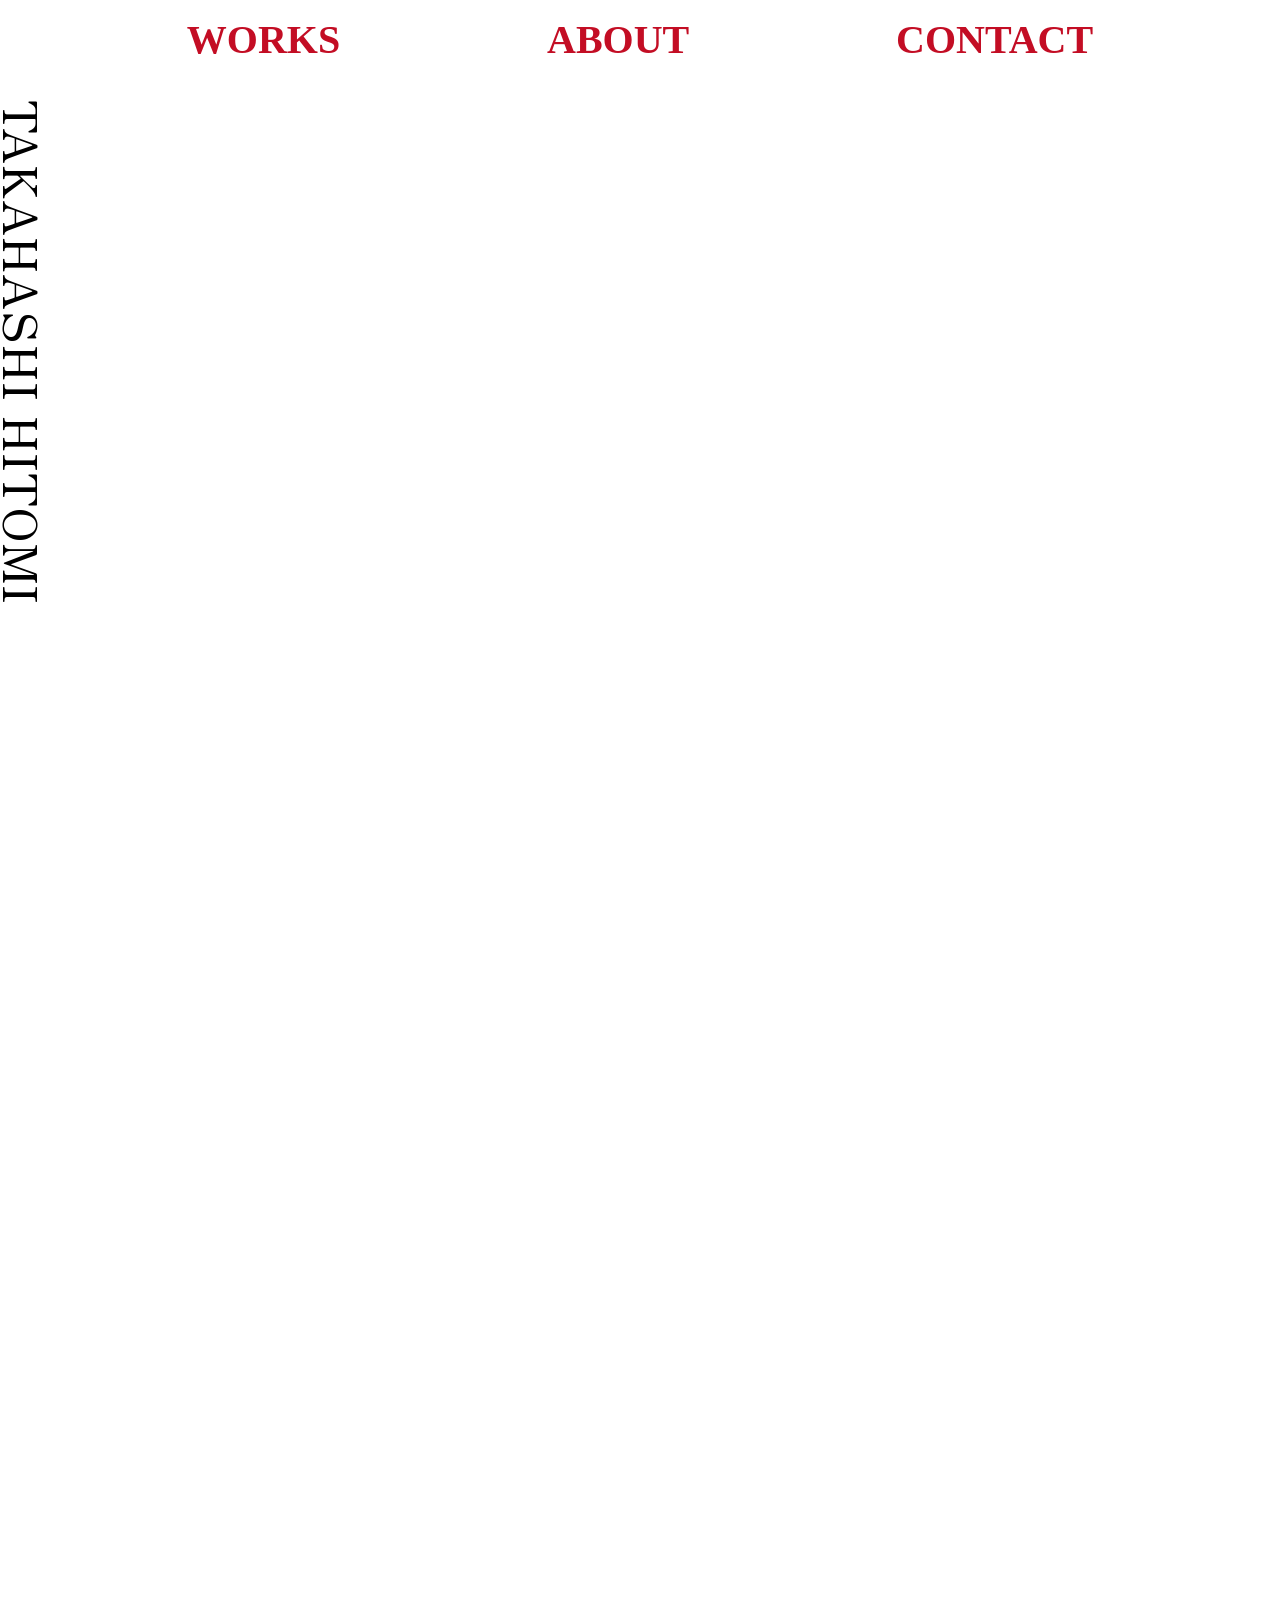
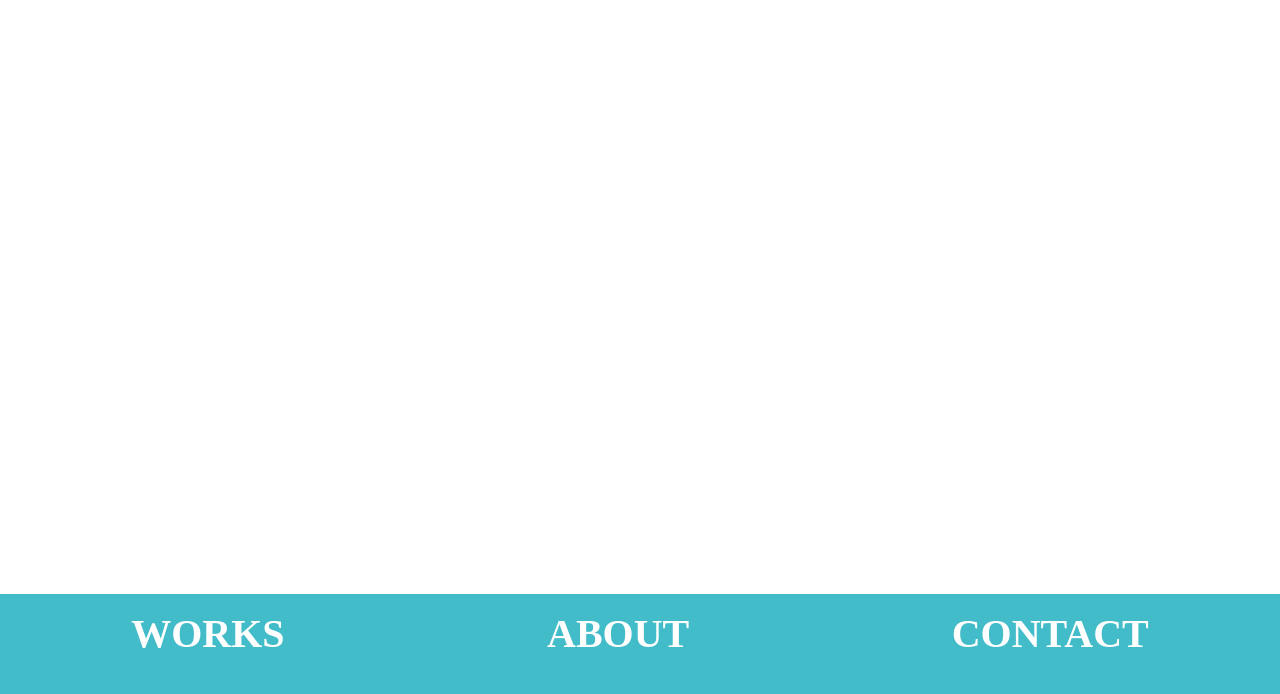
==== index.html @ ea22edf7 "Add files via upload" ====
<!DOCTYPE HTML>
<html lang="ja">
<head>
<meta charset="utf-8">
<meta name="description" content="髙橋仁美のポートフォリオ">
<link rel="shortcut icon" href="img/favicon.ico">
<title>HITOMI　PORTFOLIO</title>
<link href="css/reset.css" rel="stylesheet">
<link href="css/style.css" rel="stylesheet">
<!--jQuery本体-->
<!--<script src="js/jquery.bxslider.min.js"></script>-->
<script src="js/jquery-1.11.2.min.js"></script>
<script src="js/function.js"></script>
<link rel="stylesheet" href="https://cdn.jsdelivr.net/npm/swiper@11/swiper-bundle.min.css" />
<link href="https://fonts.googleapis.com/css2?family=Zen+Old+Mincho:wght@400;700&display=swap" rel="stylesheet">

</head>

<body>
	<header id="home">
		<nav class="follow_nav">
			<ul>
				<li class="line" title="WORKS"><a href="#works" alt="btn">WORKS</a></li>
				<li class="line" title="ABOUT"><a href="#about" alt="btn">ABOUT</a></li>
				<li class="line" title="CONTACT"><a href="#contact" alt="btn">CONTACT</a></li>
			</ul>
		</nav>
		<h1 class="page_top"><a href="#home" alt="topBtn">TAKAHASHI HITOMI</a></h1>
	</header>

	<section id="top" class="scroll-fade">
	<div id="slider" class="swiper main-slider"> <div class="swiper-wrapper">
				<div class="swiper-slide"><img src="img/key_01.jpg" alt="illust"></div>
				<div class="swiper-slide"><img src="img/key_02.jpg" alt="illust"></div>
				<div class="swiper-slide"><img src="img/key_03.jpg" alt="illust"></div>
			</div><!----------- slider ---------->
			<div class="swiper-pagination"></div>
			
		</div><div class="textBox_works">
			<h3 class="red">CONCEPT</h3>
			<p>情報や想いを整理し、見る人に心地よく伝わるデザインを目指しています。<br>
		見た目の美しさだけでなく、目的やターゲットに合わせて構成や配色を設計し、伝わる形に落とし込むことを大切にしています。絵本のように、静かでやさしく、温度の伝わる表現を意識しています。</p>
		</div>

	</section>

	<section id="works" class="scroll-fade">
		<div class="highlight_works">
			<div class="textBox_works">
			<div class="title_area">
				<h2>WORKS</h2>
				<h4>デザインの世界一覧</h4>
			</div>
			
			<div class="worksBtn">
				<a href="book.html" alt="絵本の世界"><img src="img/worksBtn_01.png"></a>
				<a href="font.html" alt="フォントの世界"><img src="img/worksBtn_02.png"></a>
				<a href="visual.html" alt="ビジュアルの世界"><img src="img/worksBtn_03.png"></a>
				<a href="clinic.html" alt="クリニックの世界"><img src="img/worksBtn_04.png"></a>
			</div>
			</div>
		</div>
	</section>

	<section id="about" class="scroll-fade">
		
			<div class="title_area">
				<h2>ABOUT</h2>
				<h4>たかはし　ひとみ　とは</h4>
			</div>
			<div class="highlight_about">
				<div class="textBox">
					<div class="me"><img src="img/about_01.jpg"alt="me"></div>
					<p>好奇心旺盛で新しいことに挑戦するのが好きです。<br>
			一つひとつの制作に丁寧に向き合い、相手の意図や目的を考えながらデザインすることを大切にしています。<br>
			これまでの経験を活かしながら見る人にとって分かりやすく、心地よく伝わるデザインを目指しています。		</p>
					
					<div class="illustration"><a href="illustration.html"alt="btn">illustration</a></div>
			</div>
			</div>
		</div>
	</section>

	<section id="contact" class="scroll-fade">
		<div class="textBox_works">
			<div class="title_area">
				<h2>CONTACT</h2>
				<h4>連絡先　と　SNS</h4>
			</div>
			<div class="contactText">
				<div class="instaImg"><a href="https://www.instagram.com/ssinz7/?utm_source=ig_web_button_share_sheet&igsh=ZDNlZDc0MzIxNw%3D%3D" alt="inst"><img src="img/insta.png"></a></div>
				<div class="tiktokImg"><a href="https://www.tiktok.com/@hihc27?_r=1&_t=ZS-96GVSWVyZjI" alt="tiktok"><img src="img/tiktok.jpg"></a></div>
			</div>
		</div>
		<div class="topBtn">
			<a href="#top" alt="btn"><img src="img/topBtn.jpg"></a>
		</div>
	</section>

	<footer>
		<nav class="link">
			<ul>
				<li class="line"><a href="#works" alt="btn">WORKS</a></li>
				<li class="line"><a href="#about" alt="btn">ABOUT</a></li>
				<li class="line"><a href="#contact" alt="btn">CONTACT</a></li>
			</ul>
		</nav>
	</footer>
	<script>
		$(function(){
		  $('a[href^="#"]').click(function(){
		    var speed = 500;
		    var href= $(this).attr("href");
		    var target = $(href == "#" || href == "" ? 'html' : href);
		    var position = target.offset().top-100;
		    
		    $("html, body").animate({scrollTop:position}, speed, "swing");
		    return false;
		  });
		});
</script>
<script src="https://cdn.jsdelivr.net/npm/swiper@11/swiper-bundle.min.js"></script>

<script src="https://cdn.jsdelivr.net/npm/swiper@11/swiper-bundle.min.js"></script>

<script>
  const swiper = new Swiper('.main-slider', {
    loop: true,
    effect: 'fade',
    fadeEffect: {
      crossFade: true
    },
    autoplay: {
      delay: 3000,
    },
    pagination: {
      el: '.swiper-pagination',
      clickable: true,
    },
  });
</script>
</body>

</html>
---- css/style.css ----
@charset "utf-8";
/* CSS Document */

body {
	font-family:�g BIZ UDP�S�V�b�Nd", "���S�V�b�N", YuGothic, "�q���M�m�p�S Pro W3", "Hiragino Kaku Gothic ProN", "���C���I", Meiryo, sans-serif;
	margin: 0;
	padding: 0;
}

html {
	font-size: 62.5%;
}

h3 {
	color: #c30d24;
	font-size: 2rem;
	font-weight: bold;
}

.textBox_works .blue {
	color: #42bcc8;
}

#wrapper {
	padding-top: 100px;
}
.scroll-fade {
    opacity: 0;
    visibility: hidden;
    transform: translateY(30px);
    transition: opacity 1.2s ease-out, transform 1.2s ease-out, visibility 1.2s;
}

/* �\�����ꂽ���̏�� */
.scroll-fade.is-show {
    opacity: 1;
    visibility: visible;
    transform: translateY(0);
}
/*************** �f�X�N�g�b�vTOP *****************/

#top {
	display: flex;
	align-items: center;
	justify-content: center;
	padding:120px 20px 60px;
	gap: 40px;
	max-width: 1200px;
	margin: 0 auto;
}

#top #slider {
	width: 100%; 
	max-width: 600px;
	margin: 0;
	padding: 0;
	overflow: hidden;
	position: relative;
	flex: 1;
	min-width: 0;
}

.main-slider {
	width: 100%;
}

.main-slider .swiper-slide {
	width: 100%;
	display: flex;
	justify-content: center;
	align-items: center;
}

.main-slider .swiper-slide img {
	width: 100%;
	height: auto;
	object-fit: contain;
	display: block;
}

.title_area h2 {
	color: #fff;
	font-size: 4rem;
	font-weight: bold;
	text-align: center;
	margin-top: -15px;
	margin-bottom: 10px;
	padding-top: 20px;
}
.title_area h4 {
text-align: center;
	font-size: 1.5rem;
	margin-top: -5px;
	letter-spacing: 0.2em;
	color: #42bcc8;
	font-weight: bold;
}

.page_top {
	position: fixed;
	top: 100px;
	left: 0;
	margin: 0;
	writing-mode: vertical-rl;
	font-size: 4.8rem;
	z-index: 1000;
}

.page_top a {
	font-family: "Zen Old Mincho";
	text-decoration: none;
	color: black;
	letter-spacing: 0.1rem;
	white-space: nowrap;
}

.page_top a:hover {
	color: #42bcc8;
	transition-duration: .4s;
}

#top {
	display:flex;
	align-items: center;
	justify-content: center;
	padding: 120px 20px 60px;
}

#top #slider {
	flex: 0 0 50%;
	width: 100%;
	max-width: 600px;
	position: relative;
	overflow: hidden;
	margin: 0;
	padding: 0;
}

#top .textBox {
	flex: 1;
	max-width: 450px;
	margin: 0;
}

#top .textBox_works {
	flex: 1;
	min-width: 300px;
}

#top .textBox_works h3{
	margin: 0 0 20px 0;
	padding: 0;
}

#top .textBox_works p {
	margin: 0;
	padding: 0;
	line-height: 2;
	font-size: 1.6rem;
	width: 100%;
}

.follow_nav {
	position: fixed;
	top: 0;
	left: 0;
	justify-content:space-around;
	width: 100%;
	height: 100px;
	font-weight: bold;
	z-index: 1000;
	background-color: rgba(255,255,255,0.7);
}

header nav ul {
	display: flex;
	justify-content:center;
	list-style: none;
	margin: 0;
	justify-content: space-evenly;
}

header nav ul li a {
	display: block;
	text-decoration: none;
	color: #c30d24;
	font-size: 4rem;
	padding: 20px;
}

header nav ul li a:hover {
	color: #42bcc8;
	transition-duration: .5s;
}

.title_area {
	height: 100px;
	display:flex;
	flex-direction: column;
	justify-content: center;
	margin-bottom: 40px;
}

#works .title_area {
	background-color: #e6c522;
}

#works .highlight_works {
	background-color: #ffffff;
	background-image: radial-gradient(circle, #e6c522 2px, transparent 2px);
	background-position: 0 0;
	background-size: 23px 22px;
}
.worksBtn {
	display: grid;
	grid-template-columns: repeat(2,auto);
	gap: 84px;
	justify-content: center;
	padding: 2.5rem 0;
}

.worksBtn a {
	display: block;
}

.worksBtn a:hover {
	transform: translateY(5px);
}

.worksBtn img {
	display: block;
	border-radius: 60px;
	box-shadow: 0 10px 20px rgba(0,0,0,0.2);
}

#about .title_area {
	background-color: #c30d24;
	margin-bottom: 0;
}

#about .highlight_about {
	background-image: linear-gradient(0deg, transparent calc(100% - 1px), #c30d24 calc(100% - 1px)),
	linear-gradient(90deg, transparent calc(100% - 1px), #c30d24 calc(100% - 1px));
	background-size: 30px 30px;
	background-repeat: repeat;
	background-position: center center;
	padding: 20px;
}

#about .textBox .me img{
	border-radius: 40px;
}

#about .textBox {
	display:flex;
	justify-content: center;
	align-titems: flex-start;
	gap: 40px;
	padding-top: 2.5rem;
}

#about .textBox p {
	margin: 100px;
	padding: 0;
	line-height: 2.5;
	font-size: 1.6rem;
	width: 492px;
}

#about .illustration {
	padding-bottom: 30px;
}

#about .illustration a {
	display: inline-block;
	font-weight: bold;
	font-size: 2rem;
	border: 2px solid #42bcc8;
	text-decoration: none;
	border-radius: 50px;
	color: #42bcc8;
	padding: 10px 30px;
	background-color: #fff;
	position: relative;
	overflow: hidden;
	font-weight: bold;
	z-index: 1;
	transition: all 0.3s;
}
#about .illustration a::after {
	background: #42bcc8;
	position: absolute;
	top: 0;
	left: 0;
	content: '';
	width: 100%;
	height: 100%;
	transform: scale(0, 1);
	transform-origin: left top;
	transition: .2s cubic-bezier(0.45, 0, 0.55, 1);
	z-index: -1;
}

#about .illustration a:hover {
	color: #fff;
}
#about .illustration a:hover::after {
  transform: scale(1, 1);
}

#contact {
	position: relative;
}

#contact .title_area {
	background-color: #0a318e;
}

#contact .contactText {
	display: flex;
	justify-content: center;
	gap: 50px;
	margin-top: 40px;
	padding-bottom: 40px;
}

#contact .contactText p {
	font-size: 1.6rem;
	font-weight: bold;
	padding-top: 5.5em;
}

.topBtn {
	display: flex;
	margin-left: auto;
	margin-right: 0;
}

.topBtn img {
	position: absolute;
	top: 60%;
	left:90%;
	box-shadow: 0 10px 20px rgba(0,0,0,0.2);
	border-radius: 65px;
}

.topBtn img:hover {
	transform: scale(0.8);
}

footer {
	background-color: #42bcc8;
	height: 100px;
}

.link ul {
	display: flex;
	justify-content:space-around;
	padding-top: 20px;
}

.link ul li a {
	text-decoration: none;
	color: #fff;
	font-size: 4rem;
	font-weight: bold;
}

.link ul li a:hover {
	color: #c30d24;
	transition-duration: .4s;
}

/***************** book *******************/
body.is-book-page {
	background-color: #ffffff;
	background-image: radial-gradient(circle, #e6c522 2px, transparent 2px);
	background-position: 0 0;
	background-size: 40px 40px;
}

.page_right_title {
	position: fixed;
	top: 100px;
	right: 5%;
	margin: 0;
	font-size: 4.5rem;
	z-index: 1000;
	letter-spacing: 0.1rem;
	transform:rotate(-90deg);
	transform-origin: center right;
}

.page_right_title a {
	font-family: "Zen Old Mincho";
	text-decoration: none;
	color: black;
	display: block;
	cursor: pointer;
}

.page_right_title a:hover {
	color: #e6c522;
	transition-duration: .4s;
}

#conteiner {
	position: relative;
	display: flex;
	align-items: center;
	justify-content: center;
	gap: 40px;
}



#conteiner.reverse {
	flex-direction:row;
}

#conteiner .textBox_works{
	flex: 0 0 500px;
}

#conteiner .textBox_works h3{
	margin: 0 0 20px 0;
	padding: 0;
	font-size: 2.4rem;
}

#conteiner .textBox_works p{
	margin: 0 0 20px 0;
	padding: 0;
	line-height: 2;
	font-size: 1.6rem;
	width: 100%;
}
.imgBox {
    position: relative;
    display: inline-block;
}

.imgBox img {
    display: block;
}


.topBtn_works {
	text-align: right;
}

.topBtn_works img{
	box-shadow: 0 10px 20px rgba(0,0,0,0.2);
	border-radius: 65px;
	position: absolute;
	top: 220%;
	left:90%;
}

.topBtn_works img:hover {
	transform: scale(0.8);
}
.swiper {
	z-index: 1;
}
/********************** font **************************/
body.is-font-page {
  background-image: repeating-linear-gradient(0deg, #abe1fa, #abe1fa 10px, transparent 10px, transparent 75px);
}

.topBtn_font img{
	box-shadow: 0 10px 20px rgba(0,0,0,0.2);
	border-radius: 65px;
	position: absolute;
	top: 145%;
	left:90%;
}

.font a:hover {
	color: #abe1fa;
	transition-duration: .4s;
}
.topBtn_font img:hover {
	transform: scale(0.8);
}
/********************** visual **************************/

body.is-visual-page {
	background-color: #ffffff;
	background-image: 
		linear-gradient(90deg, rgba(179, 229, 252, 0.5) 50%, transparent 50%),
		linear-gradient(rgba(179, 229, 252, 0.5) 50%, transparent 50%);
	background-size: 80px 80px;

}

.visual a:hover {
	color: #0a318e;
	transition-duration: .4s;
}

/********************** clinic **************************/
body.is-clinic-page {
    background-color: #fff;

	/* �����i���� + �א��j */
	background-image:
		linear-gradient(#bcd7f7 2px, transparent 2px),        /* �������� */
		linear-gradient(#e3f0ff 1px, transparent 1px),        /* �ׂ������i1�{�ځj */
		linear-gradient(#e3f0ff 1px, transparent 1px),        /* �ׂ������i2�{�ځj */

		/* �c���i���� + �א��j */
		linear-gradient(90deg, #bcd7f7 2px, transparent 2px), /* �����c�� */
		linear-gradient(90deg, #e3f0ff 1px, transparent 1px), /* �ׂ��c���i1�{�ځj */
		linear-gradient(90deg, #e3f0ff 1px, transparent 1px); /* �ׂ��c���i2�{�ځj */

    /* �}�X�ڂ̃T�C�Y�i�����̊Ԋu�j */
	background-size:
		40px 40px, 40px 40px, 20px 20px,
		40px 40px, 40px 40px, 20px 20px;
}
.clinic a{
	font-family: "Zen Old Mincho";
}

.clinic a:hover {
	color: #4682b4;
	transition-duration: .4s;
}

/*********************illustration**********************/
#move video {
	width: 100%;
	height: auto;
}

header#illust_home{
	position: fixed;
    top: 0;
    left: 0;
    width: 100%;
    z-index: 1000;
    transform: translateY(-20px);
    opacity: 0;
    transition: opacity 0.8s ease;
    pointer-events: none;
}

header#illust_home.show{
    transform: translaateY(0);
	opacity: 1;
    pointer-events: auto;
}

.scroller {
	height: 100vh;
	overflow-y: scroll;
	scroll-snap-type: y mandatory;
}

.video-section {
	position: relative;
	width: 100%;
	height: 100vh;
	flex-direction: column;
	scroll-snap-align: start;
	scroll-snap-stop: always;
	display: flex;
	flex-direction: column;
	justify-content: center;
	align-items: center;
	background: #fff;
	overflow:hidden;
}

.video-wrap, #move {
    position: relative;
    width: 100%;
    height: 90%;
    z-index: 1;
}

.video-wrap video, #move video {
	width: 100%;
	height: 100%;
	object-fit: contain;
}

.illust_title {
	width: 100%;
    height: 10vh; 
    display: flex;
    justify-content: center;
    align-items: center;
    background: #f9f9f9;
    z-index: 2;
}

.illust_title p {
	font-weight: bold;
	color: red;
	font-size: 1.6rem;
	margin: 0;
	animation: fadeInUp 0.8s ease-out forwards;
}

.illust_footer {
	width: 100%;
	background-color: #42bcc8;
	height: 150px;
	scroll-snap-align: end;
	display: flex;
	justify-content: center;
	align-items: center;
}

.illust_footer .link ul {
	display: flex;
	justify-content: center;
	gap: 40px;
	list-style: none;
}

.illust_footer .link ul li a {
	text-decoration: none;
	color: #fff;
	font-size: 2.5rem;
	letter-spacing: 0.1rem;
	transition: color 0.3s;
}

.illust_footer .link ul li a:hover {
	color: #c30d24;
}

.topBtn_illustration {
    width: 100%;
    display: flex;
    justify-content: right; 
    align-items: center;
    background: #fff
    padding: 40px 0;
    scroll-snap-align: start; /* �X�i�b�v���������ꍇ */
}

.topBtn_illustration img {
    width: 100%;            /* �摜�̃T�C�Y���w�� */
    height: auto;
    border-radius: 65px;
    box-shadow: 0 10px 20px rgba(0,0,0,0.2);
}

.topBtn_illustration img:hover {
	transform: scale(0.8);
}

@keyframes fadeInUp {
    from { opacity: 0; transform: translateY(10px); }
    to { opacity: 1; transform: translateY(0); }
}

/***************************** ���o�C���� ********************************/
@media screen and (max-width:768px) {

h1 {
	display: none;
}

#conteiner .textBox_works {
	flex: none;
	width: 100%;
	max-width: 100%;
}

.imgBox, 
.imgBox img {
	width: 100%;
	height: auto;
}

#top {
	flex-direction: column;
	padding-top: 100px;
}

#top #slider {
	width: 100%;
}

#top .textBox_works p {
	width: 100%;
	line-height: 1.8;
}
nav .line a {
	font-size: 2rem;
}

#about .textBox {
	flex-direction: column;
	align-items: center;
	text-align: center;
}

#about .textBox p {
	width: 100%;
	margin: 20px 0;
}
footer .link ul li a {
	font-size: 2rem;
}

.topBtn a {
	display: none;
}

.page_right_title {
	display: none;
}

.inner {
	width: 306px;
}

.topBtn_works {
	display: none;
}

.topBtn_font{
	display: none;
}

.topBtn_visual{
	display: none;
}

topBtn_clinic{
	display: none;
}

topBtn_illustration{
	display: none;
}


.worksBtn {
	grid-template-columns: 1fr;
	gap: 30px;
	justify-items: center;
}
.worksBtn img {
	width: 100%;
	max-width: 300px;
	height: auto;
}

#conteiner {
	display: flex;
	flex-direction: column;
}

#conteiner.reverse {
	display: flex;
	flex-direction: column-reverse;
	align-items: center;
	gap: 20px;
}

#conteiner .textBox_works {
	fleex: none;
	width: 100%;
	max-width: 100%;
	padding: 0 20px;
}

.imgBox {
	width: 100%;
	text-align: center;
}

imgBox img {
	width: 90%;
	height: auto;
}


}
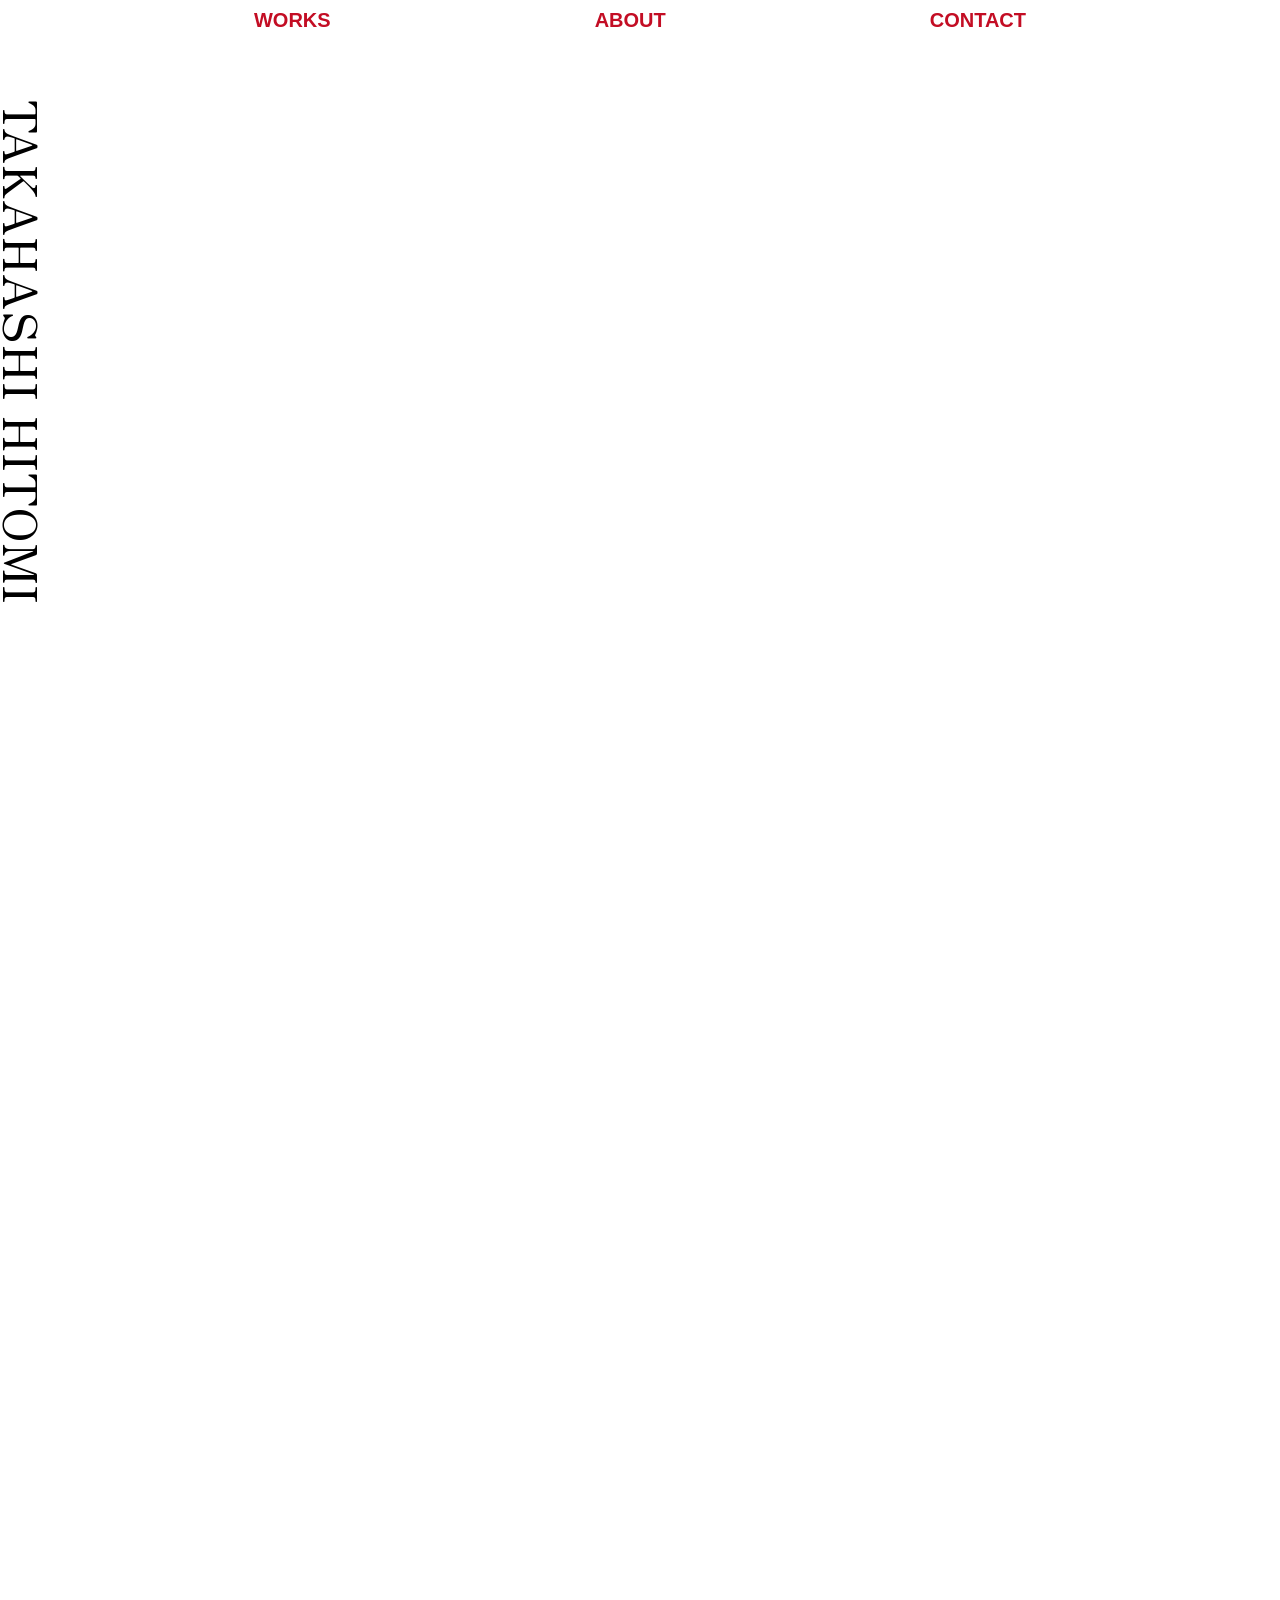
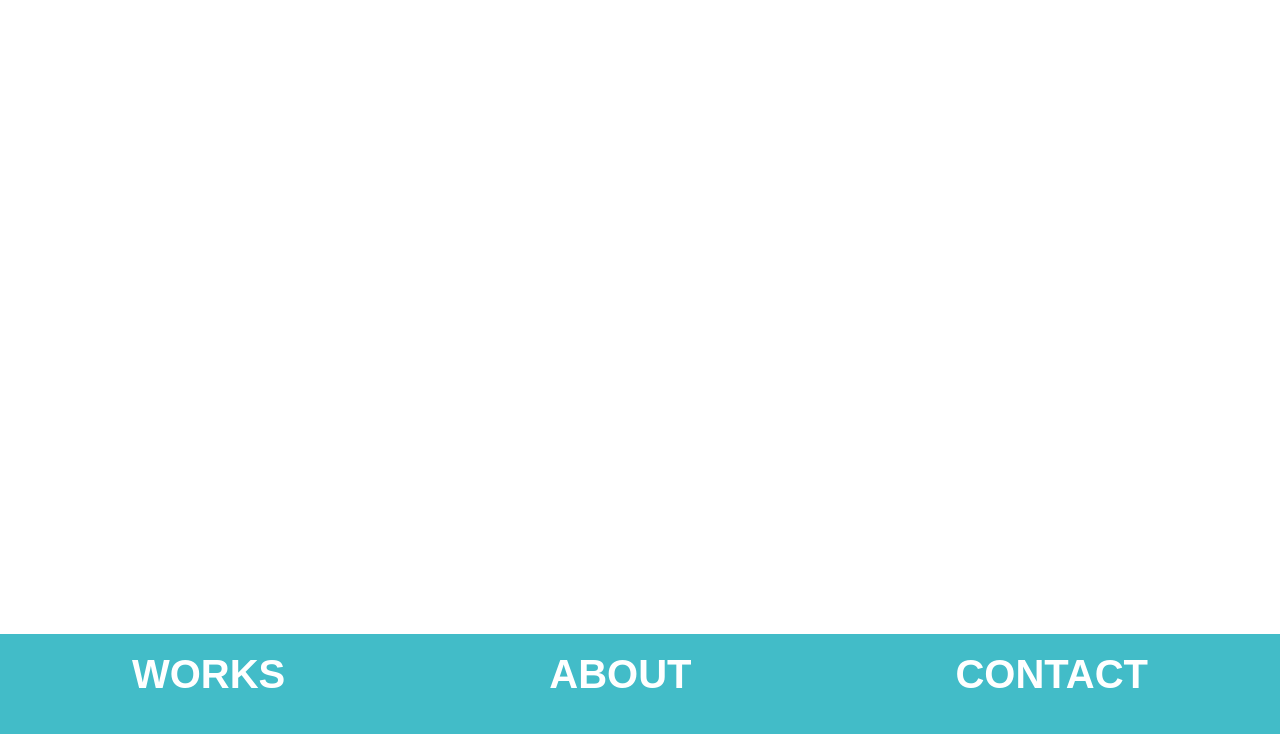
==== commit 4d203a1e: "Update index.html" ====
--- a/index.html
+++ b/index.html
@@ -13,7 +13,7 @@
 <script src="js/function.js"></script>
 <link rel="stylesheet" href="https://cdn.jsdelivr.net/npm/swiper@11/swiper-bundle.min.css" />
 <link href="https://fonts.googleapis.com/css2?family=Zen+Old+Mincho:wght@400;700&display=swap" rel="stylesheet">
-
+<meta name="viewport" content="width=device-width, initial-scale=1.0">
 </head>
 
 <body>
@@ -88,7 +88,7 @@
 				<h4>連絡先　と　SNS</h4>
 			</div>
 			<div class="contactText">
-				<div class="instaImg"><a href="https://www.instagram.com/ssinz7/?utm_source=ig_web_button_share_sheet&igsh=ZDNlZDc0MzIxNw%3D%3D" alt="inst"><img src="img/insta.png"></a></div>
+				<div class="instaImg"><a href="https://www.instagram.com/masshiroke62/" alt="inst"><img src="img/insta.png"></a></div>
 				<div class="tiktokImg"><a href="https://www.tiktok.com/@hihc27?_r=1&_t=ZS-96GVSWVyZjI" alt="tiktok"><img src="img/tiktok.jpg"></a></div>
 			</div>
 		</div>
--- a/css/style.css
+++ b/css/style.css
@@ -2,7 +2,7 @@
 /* CSS Document */
 
 body {
-	font-family:�g BIZ UDP�S�V�b�Nd", "���S�V�b�N", YuGothic, "�q���M�m�p�S Pro W3", "Hiragino Kaku Gothic ProN", "���C���I", Meiryo, sans-serif;
+	font-family:"BIZ UDPゴシックd", "游ゴシック", YuGothic, "ヒラギノ角ゴ Pro W3", "Hiragino Kaku Gothic ProN", "メイリオ", Meiryo, sans-serif;
 	margin: 0;
 	padding: 0;
 }
@@ -31,13 +31,13 @@
     transition: opacity 1.2s ease-out, transform 1.2s ease-out, visibility 1.2s;
 }
 
-/* �\�����ꂽ���̏�� */
+/* 表示された時の状態 */
 .scroll-fade.is-show {
     opacity: 1;
     visibility: visible;
     transform: translateY(0);
 }
-/*************** �f�X�N�g�b�vTOP *****************/
+/*************** デスクトップTOP *****************/
 
 #top {
 	display: flex;
@@ -144,7 +144,7 @@
 
 #top .textBox_works {
 	flex: 1;
-	min-width: 300px;
+	min-width: auto;
 }
 
 #top .textBox_works h3{
@@ -184,8 +184,8 @@
 	display: block;
 	text-decoration: none;
 	color: #c30d24;
-	font-size: 4rem;
-	padding: 20px;
+	font-size: 2rem;
+	padding: 10px;
 }
 
 header nav ul li a:hover {
@@ -254,7 +254,7 @@
 #about .textBox {
 	display:flex;
 	justify-content: center;
-	align-titems: flex-start;
+	align-items: flex-start;
 	gap: 40px;
 	padding-top: 2.5rem;
 }
@@ -415,7 +415,7 @@
 
 
 #conteiner.reverse {
-	flex-direction:row;
+	flex-direction: row;
 }
 
 #conteiner .textBox_works{
@@ -503,18 +503,18 @@
 body.is-clinic-page {
     background-color: #fff;
 
-	/* �����i���� + �א��j */
+	/* 横線（太線 + 細線） */
 	background-image:
-		linear-gradient(#bcd7f7 2px, transparent 2px),        /* �������� */
-		linear-gradient(#e3f0ff 1px, transparent 1px),        /* �ׂ������i1�{�ځj */
-		linear-gradient(#e3f0ff 1px, transparent 1px),        /* �ׂ������i2�{�ځj */
-
-		/* �c���i���� + �א��j */
-		linear-gradient(90deg, #bcd7f7 2px, transparent 2px), /* �����c�� */
-		linear-gradient(90deg, #e3f0ff 1px, transparent 1px), /* �ׂ��c���i1�{�ځj */
-		linear-gradient(90deg, #e3f0ff 1px, transparent 1px); /* �ׂ��c���i2�{�ځj */
-
-    /* �}�X�ڂ̃T�C�Y�i�����̊Ԋu�j */
+		linear-gradient(#bcd7f7 2px, transparent 2px),        /* 太い横線 */
+		linear-gradient(#e3f0ff 1px, transparent 1px),        /* 細い横線（1本目） */
+		linear-gradient(#e3f0ff 1px, transparent 1px),        /* 細い横線（2本目） */
+
+		/* 縦線（太線 + 細線） */
+		linear-gradient(90deg, #bcd7f7 2px, transparent 2px), /* 太い縦線 */
+		linear-gradient(90deg, #e3f0ff 1px, transparent 1px), /* 細い縦線（1本目） */
+		linear-gradient(90deg, #e3f0ff 1px, transparent 1px); /* 細い縦線（2本目） */
+
+    /* マス目のサイズ（太線の間隔） */
 	background-size:
 		40px 40px, 40px 40px, 20px 20px,
 		40px 40px, 40px 40px, 20px 20px;
@@ -547,7 +547,7 @@
 }
 
 header#illust_home.show{
-    transform: translaateY(0);
+    transform: translateY(0);
 	opacity: 1;
     pointer-events: auto;
 }
@@ -638,13 +638,13 @@
     display: flex;
     justify-content: right; 
     align-items: center;
-    background: #fff
+    background: #fff;
     padding: 40px 0;
-    scroll-snap-align: start; /* �X�i�b�v���������ꍇ */
+    scroll-snap-align: start; /* スナップさせたい場合 */
 }
 
 .topBtn_illustration img {
-    width: 100%;            /* �摜�̃T�C�Y���w�� */
+    width: 100%;            /* 画像のサイズを指定 */
     height: auto;
     border-radius: 65px;
     box-shadow: 0 10px 20px rgba(0,0,0,0.2);
@@ -659,20 +659,34 @@
     to { opacity: 1; transform: translateY(0); }
 }
 
-/***************************** ���o�C���� ********************************/
+/***************************** モバイル版 ********************************/
 @media screen and (max-width:768px) {
 
 h1 {
 	display: none;
 }
 
+
+  #conteiner {
+    display: flex;
+    flex-direction: column;
+    align-items: center;
+    gap: 20px;
+
+  }
+  #conteiner.reverse {
+	display: flex;
+	flex-direction: column;
+	align-items: center;
+	gap: 20px;
+  }
+	
 #conteiner .textBox_works {
 	flex: none;
 	width: 100%;
 	max-width: 100%;
 }
 
-.imgBox, 
 .imgBox img {
 	width: 100%;
 	height: auto;
@@ -718,7 +732,9 @@
 }
 
 .inner {
-	width: 306px;
+	width: 100%;
+	padding: 0 20px;
+	box-sizing: border-box;
 }
 
 .topBtn_works {
@@ -733,11 +749,11 @@
 	display: none;
 }
 
-topBtn_clinic{
+.topBtn_clinic{
 	display: none;
 }
 
-topBtn_illustration{
+.topBtn_illustration{
 	display: none;
 }
 
@@ -753,11 +769,6 @@
 	height: auto;
 }
 
-#conteiner {
-	display: flex;
-	flex-direction: column;
-}
-
 #conteiner.reverse {
 	display: flex;
 	flex-direction: column-reverse;
@@ -766,7 +777,7 @@
 }
 
 #conteiner .textBox_works {
-	fleex: none;
+	flex: none;
 	width: 100%;
 	max-width: 100%;
 	padding: 0 20px;
@@ -777,7 +788,7 @@
 	text-align: center;
 }
 
-imgBox img {
+.imgBox img {
 	width: 90%;
 	height: auto;
 }
